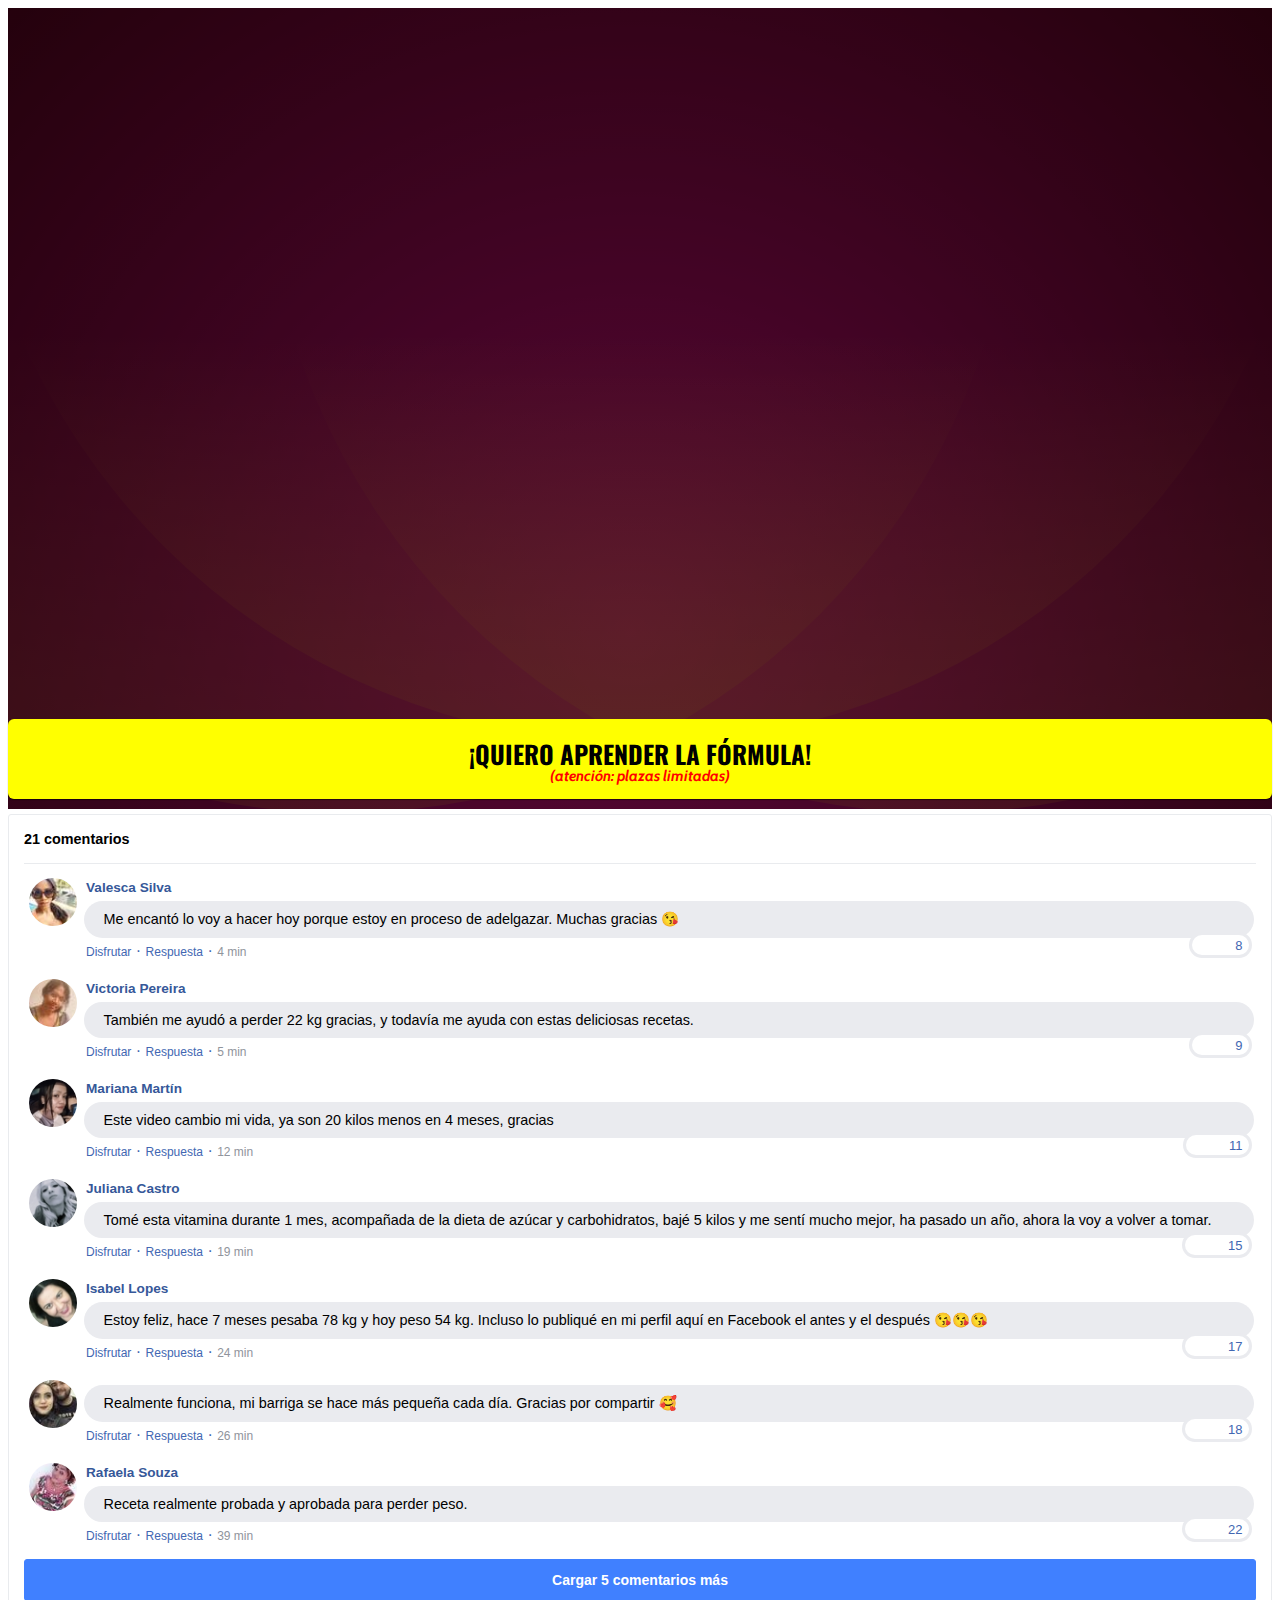
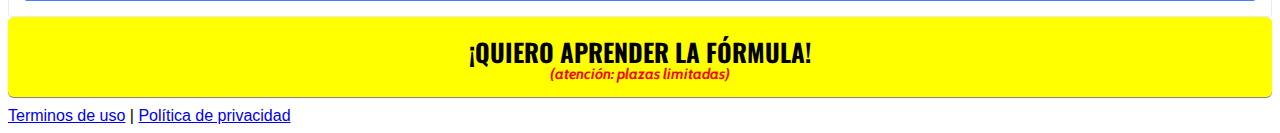
==== index.html @ b969c5fb "Update index.html" ====
<!DOCTYPE html>
<html lang="pt-br">

<head>
  <meta charset="utf-8">
  <meta name="viewport" content="width=device-width, initial-scale=1, shrink-to-fit=no">

  <link rel="stylesheet" href="https://stackpath.bootstrapcdn.com/bootstrap/4.1.3/css/bootstrap.min.css"
    integrity="sha384-MCw98/SFnGE8fJT3GXwEOngsV7Zt27NXFoaoApmYm81iuXoPkFOJwJ8ERdknLPMO" crossorigin="anonymous">

  <link rel="preconnect" href="https://fonts.googleapis.com">
  <link rel="preconnect" href="https://fonts.gstatic.com" crossorigin>
  <link
    href="https://fonts.googleapis.com/css2?family=Cabin:ital,wght@0,400;0,500;0,600;0,700;1,400;1,500;1,600;1,700&family=Dosis:wght@200;300;400;500;600;700;800&family=Oswald:wght@200;300;400;500;600;700&family=Signika:wght@300;400;500;600;700&display=swap"
    rel="stylesheet">

  <link rel="stylesheet" href="./assets/css/com.css">

  <!-- Título da Página -->
  <title>Fórmula Oriental Cero Grasa</title>

  <style type="text/css">
    header {
      color: white;
      background-image: url("./assets/img/rose-petals.svg");
      background-color: rgba(0, 0, 0, 0.6);
      background-position: center;
      background-size: cover;
      background-attachment: fixed;
      background-blend-mode: darken;
    }
  </style>

  <script>

    setTimeout(
      function () {
        $(document).ready(function ($) {
          URLModifier('sck'); // replace VTID to any key

          changeVslVersion();
        });
      }, 1000);


    function URLModifier(customKey) {
      var searchKeyWord = 'tid'; // replace utm_campaign to any key you want to search for
      var searchKeyWordUrl = getParamFromURL(searchKeyWord);
      if (searchKeyWordUrl) {
        $('[data-page-redirect-url]').each(function () {
          var currentLinkUrl = $(this).data('page-redirect-url');
          if (typeof currentLinkUrl !== "undefined") //Anchor Links
          {
            var modifiedUrl = currentLinkUrl + (currentLinkUrl.match(/\?/) ? '&' : '?') + customKey + '=' + searchKeyWordUrl;
            $(this).attr('data-page-redirect-url', modifiedUrl);
          }
        });
        //searchKeyWordUrl = searchKeyWordUrl + '_optin1';
        $('a').each(function () {
          var currentLinkUrl = $(this).attr('href');
          if (typeof currentLinkUrl !== "undefined") //Anchor Links
          {
            var modifiedUrl = currentLinkUrl + (currentLinkUrl.match(/\?/) ? '&' : '?') + customKey + '=' + searchKeyWordUrl;
            $(this).attr('href', modifiedUrl);
          }
          else // Image Links
          {
            var currentImgLinkUrl = $(this).attr('data-imagelink');
            var modifiedImgUrl = currentImgLinkUrl + (currentImgLinkUrl.match(/\?/) ? '&' : '?') + customKey + '=' + searchKeyWordUrl;
            $(this).attr('data-imagelink', modifiedImgUrl);
          }
        });
      }
    }
    function getParamFromURL(t) {
      var a = new RegExp("[?&]" + t + "=([^&#]*)").exec(window.location.href);
      return null === a ? null : a[1]
    }
    function changeVslVersion() {
      var searchKeyWordUrl = getParamFromURL('vsl_version');
      if (searchKeyWordUrl) {
        if (searchKeyWordUrl == 'v6') {
          $('.vsl-content-v6').show();
        }
        else if (searchKeyWordUrl == 'v7') {
          $('.vsl-content-v7').show();
        }
      }
      else {
        $('.vsl-content-v5').show();
      }

      let iframeVsl = getIframeVsl(searchKeyWordUrl);
      $('#content-iframe-vls').html(iframeVsl);
    }
    function getIframeVsl(version) {

      if(version == 'v5') {
        return '<iframe class="vsl-content-v5" id="panda-3b5617ac-5483-41dc-8cd4-0ca3894b825f" src="https://player-vz-7dbce0f8-14c.tv.pandavideo.com.br/embed/?v=3b5617ac-5483-41dc-8cd4-0ca3894b825f" style="border:none;position:absolute;top:0;left:0" allow="accelerometer;gyroscope;autoplay;encrypted-media;picture-in-picture" allowfullscreen=true width="100%" height="100%"></iframe>';
      }
      else if(version == 'v6') {
        return '<iframe class="vsl-content-v6" id="panda-a97cd280-2587-49f0-9492-71a7310267dc" src="https://player-vz-7dbce0f8-14c.tv.pandavideo.com.br/embed/?v=a97cd280-2587-49f0-9492-71a7310267dc" style="border:none;position:absolute;top:0;left:0" allow="accelerometer;gyroscope;autoplay;encrypted-media;picture-in-picture" allowfullscreen=true width="100%" height="100%"></iframe>';
      }
      else if(version == 'v7') {
        return '<iframe class="vsl-content-v7" id="panda-a84b328f-cbce-46ae-9090-2bbf94f9949c" src="https://player-vz-7dbce0f8-14c.tv.pandavideo.com.br/embed/?v=a84b328f-cbce-46ae-9090-2bbf94f9949c" style="border:none;position:absolute;top:0;left:0;" allow="accelerometer;gyroscope;autoplay;encrypted-media;picture-in-picture" allowfullscreen=true  width="100%" height="100%"></iframe>';
      }
    }
  </script>

  <!-- Meta Pixel Code -->
  <script>
    !function (f, b, e, v, n, t, s) {
      if (f.fbq) return; n = f.fbq = function () {
        n.callMethod ?
          n.callMethod.apply(n, arguments) : n.queue.push(arguments)
      };
      if (!f._fbq) f._fbq = n; n.push = n; n.loaded = !0; n.version = '2.0';
      n.queue = []; t = b.createElement(e); t.async = !0;
      t.src = v; s = b.getElementsByTagName(e)[0];
      s.parentNode.insertBefore(t, s)
    }(window, document, 'script',
      'https://connect.facebook.net/en_US/fbevents.js');
    fbq('init', '1074337983238454');
    fbq('track', 'PageView');
  </script>
  <noscript><img height="1" width="1" style="display:none"
      src="https://www.facebook.com/tr?id=1074337983238454&ev=PageView&noscript=1" /></noscript>
  <!-- End Meta Pixel Code -->

  <!--V5-->
  <link rel="preload" href="https://player-vz-7dbce0f8-14c.tv.pandavideo.com.br/embed/css/styles.css" as="style">
  <link rel="prerender"
    href="https://player-vz-7dbce0f8-14c.tv.pandavideo.com.br/embed/?v=3b5617ac-5483-41dc-8cd4-0ca3894b825f">
  <link rel="preload" href="https://player-vz-7dbce0f8-14c.tv.pandavideo.com.br/embed/js/hls.js" as="script">
  <link rel="preload" href="https://player-vz-7dbce0f8-14c.tv.pandavideo.com.br/embed/js/plyr.polyfilled.min.js"
    as="script">
  <link rel="preload"
    href="https://config.tv.pandavideo.com.br/vz-7dbce0f8-14c/3b5617ac-5483-41dc-8cd4-0ca3894b825f.json" as="fetch">
  <link rel="preload" href="https://config.tv.pandavideo.com.br/vz-7dbce0f8-14c/config.json" as="fetch">
  <link rel="preload"
    href="https://b-vz-7dbce0f8-14c.tv.pandavideo.com.br/3b5617ac-5483-41dc-8cd4-0ca3894b825f/playlist.m3u8" as="fetch">
  <link rel="dns-prefetch" href="https://b-vz-7dbce0f8-14c.tv.pandavideo.com.br">
  <link rel="dns-prefetch" href="https://player-vz-7dbce0f8-14c.tv.pandavideo.com.br">
  <link rel="dns-prefetch" href="https://vz-7dbce0f8-14c.b-cdn.net">

  <!--v6-->
  <link rel="preload" href="https://player-vz-7dbce0f8-14c.tv.pandavideo.com.br/embed/css/styles.css" as="style">
  <link rel="prerender"
    href="https://player-vz-7dbce0f8-14c.tv.pandavideo.com.br/embed/?v=a97cd280-2587-49f0-9492-71a7310267dc">
  <link rel="preload" href="https://player-vz-7dbce0f8-14c.tv.pandavideo.com.br/embed/js/hls.js" as="script">
  <link rel="preload" href="https://player-vz-7dbce0f8-14c.tv.pandavideo.com.br/embed/js/plyr.polyfilled.min.js"
    as="script">
  <link rel="preload"
    href="https://config.tv.pandavideo.com.br/vz-7dbce0f8-14c/a97cd280-2587-49f0-9492-71a7310267dc.json" as="fetch">
  <link rel="preload" href="https://config.tv.pandavideo.com.br/vz-7dbce0f8-14c/config.json" as="fetch">
  <link rel="preload"
    href="https://b-vz-7dbce0f8-14c.tv.pandavideo.com.br/a97cd280-2587-49f0-9492-71a7310267dc/playlist.m3u8" as="fetch">
  <link rel="dns-prefetch" href="https://b-vz-7dbce0f8-14c.tv.pandavideo.com.br">
  <link rel="dns-prefetch" href="https://player-vz-7dbce0f8-14c.tv.pandavideo.com.br">
  <link rel="dns-prefetch" href="https://vz-7dbce0f8-14c.b-cdn.net">


  <!--v7-->
  <link rel="preload" href="https://player-vz-7dbce0f8-14c.tv.pandavideo.com.br/embed/css/styles.css" as="style">
  <link rel="prerender"
    href="https://player-vz-7dbce0f8-14c.tv.pandavideo.com.br/embed/?v=a84b328f-cbce-46ae-9090-2bbf94f9949c">
  <link rel="preload" href="https://player-vz-7dbce0f8-14c.tv.pandavideo.com.br/embed/js/hls.js" as="script">
  <link rel="preload" href="https://player-vz-7dbce0f8-14c.tv.pandavideo.com.br/embed/js/plyr.polyfilled.min.js"
    as="script">
  <link rel="preload"
    href="https://config.tv.pandavideo.com.br/vz-7dbce0f8-14c/a84b328f-cbce-46ae-9090-2bbf94f9949c.json" as="fetch">
  <link rel="preload" href="https://config.tv.pandavideo.com.br/vz-7dbce0f8-14c/config.json" as="fetch">
  <link rel="preload"
    href="https://b-vz-7dbce0f8-14c.tv.pandavideo.com.br/a84b328f-cbce-46ae-9090-2bbf94f9949c/playlist.m3u8" as="fetch">
  <link rel="dns-prefetch" href="https://b-vz-7dbce0f8-14c.tv.pandavideo.com.br">
  <link rel="dns-prefetch" href="https://player-vz-7dbce0f8-14c.tv.pandavideo.com.br">
  <link rel="dns-prefetch" href="https://vz-7dbce0f8-14c.b-cdn.net">

</head>

<body>

  <header class="py-4">
    <div class="container">
      <div class="row justify-content-center">
        <div class="col-lg-8 text-center">
          <!-- Imagem Ultrasecreto -->
          <!--<img class="img-fluid" src="./assets/img/ultrasecreto.svg">-->

          <!-- Headline -->
          <div class="vsl-content-v5" style="display: none;">
            <h3 class="my-4"><b>MÉDICO JAPONÉS REVELA <span style="display: block; color:red">FÓRMULA ORIENTAL</span>
                QUE
                TRABAJA EN LA CÉLULA CENTRAL QUE ELIMINA LA GRASA ACUMULADA..</b></h3>
          </div>

          <div class="vsl-content-v6" style="display: none;">
            <h3 class="my-4"><b>EL <span style="display: block; color:red">TRUCO DEL TÉ </span> PARA
                PÉRDIDA DE GRASA..</b></h3>
          </div>

          <div class="vsl-content-v7" style="display: none;">
            <h3 class="my-4"><b>JAPONESES <span style="display: block; color:red">DESVELAN LA FLOR</span> QUE
                TRANSFORMA SU CUERPO..</b></h3>
          </div>

          <!-- VSL -->
          <!--<script type="text/javascript" id="scr_62279575aa8f7e00086fa73e">var s=document.createElement("script");s.src="https://cdn.converteai.net/ccdae62e-116b-492f-9648-160a0c5bfcc3/players/62279575aa8f7e00086fa73e/player.js",s.async=!0,document.head.appendChild(s);</script>-->
          <div style="position:relative;padding-top:56.25%;">
            <div id="content-iframe-vls">
            </div>
          </div>

          <!-- Botão 1 -->
          <div id="cta1" class="mt-4 d-none">
            <a href="https://pay.hotmart.com/T75549851L?off=vvehbeep&checkoutMode=10" class="a-btn"
              style="text-decoration: none; background: yellow !important">
              <span class="span-btn">¡QUIERO APRENDER LA FÓRMULA!</span>
              <span class="span-btn2">(atención: plazas limitadas)</span>
            </a>
          </div>
        </div>
      </div>
    </div>
  </header>

  <section class="comments py-4">
    <div class="container">
      <div class="row justify-content-center">
        <div class="col-lg-8">
          <div class="fb-comments" style="margin-top: 5px;">
            <div class="fb-comments-header">
              <span>21 comentarios</span>
            </div>
            <div class="fb-comments-wrapper" id="2">
              <table class="fb-comments-comment">
                <tbody>
                  <tr>
                    <td rowspan="3" class="fb-comments-comment-img"><img src="./assets/img/comentarios/m2.jpeg"></td>
                    <td>
                      <font class="fb-comments-comment-name">
                        <name>Valesca Silva</name>
                      </font>
                    </td>
                  </tr>
                  <tr>
                    <td class="fb-comments-comment-text">Me encantó lo voy a hacer hoy porque estoy en proceso de
                      adelgazar. Muchas gracias 😘</td>
                  </tr>
                  <tr>
                    <td class="fb-comments-comment-actions">
                      <like>Disfrutar</like>
                      ·
                      <reply>Respuesta</reply>
                      ·
                      <likes>8</likes>

                      <date>4 min</date>
                    </td>
                  </tr>
                </tbody>
              </table>
            </div>
            <div class="fb-comments-wrapper" id="3">
              <table class="fb-comments-comment">
                <tbody>
                  <tr>
                    <td rowspan="3" class="fb-comments-comment-img"><img src="./assets/img/comentarios/m3.jpeg"></td>
                    <td>
                      <font class="fb-comments-comment-name">
                        <name>Victoria Pereira</name>
                      </font>
                    </td>
                  </tr>
                  <tr>
                    <td class="fb-comments-comment-text">También me ayudó a perder 22 kg gracias, y todavía me ayuda con
                      estas deliciosas recetas.</td>
                  </tr>
                  <tr>
                    <td class="fb-comments-comment-actions">
                      <like>Disfrutar</like>
                      ·
                      <reply>Respuesta</reply>
                      ·
                      <likes>9</likes>

                      <date>5 min</date>
                    </td>
                  </tr>
                </tbody>
              </table>
            </div>
            <div class="fb-comments-wrapper" id="4">
              <table class="fb-comments-comment">
                <tbody>
                  <tr>
                    <td rowspan="3" class="fb-comments-comment-img"><img src="./assets/img/comentarios/m4.jpeg"></td>
                    <td>
                      <font class="fb-comments-comment-name">
                        <name>Mariana Martín</name>
                      </font>
                    </td>
                  </tr>
                  <tr>
                    <td class="fb-comments-comment-text">Este video cambio mi vida, ya son 20 kilos menos en 4 meses,
                      gracias</td>
                  </tr>
                  <tr>
                    <td class="fb-comments-comment-actions">
                      <like>Disfrutar</like>
                      ·
                      <reply>Respuesta</reply>
                      ·
                      <likes>11</likes>

                      <date>12 min</date>
                    </td>
                  </tr>
                </tbody>
              </table>
            </div>
            <div class="fb-comments-wrapper" id="5">
              <table class="fb-comments-comment">
                <tbody>
                  <tr>
                    <td rowspan="3" class="fb-comments-comment-img"><img src="./assets/img/comentarios/m5.jpeg"></td>
                    <td>
                      <font class="fb-comments-comment-name">
                        <name>Juliana Castro</name>
                      </font>
                    </td>
                  </tr>
                  <tr>
                    <td class="fb-comments-comment-text">Tomé esta vitamina durante 1 mes, acompañada de la dieta de
                      azúcar y carbohidratos, bajé 5 kilos y me sentí mucho mejor, ha pasado un año, ahora la voy a
                      volver a tomar.</td>
                  </tr>
                  <tr>
                    <td class="fb-comments-comment-actions">
                      <like>Disfrutar</like>
                      ·
                      <reply>Respuesta</reply>
                      ·
                      <likes>15</likes>

                      <date>19 min</date>
                    </td>
                  </tr>
                </tbody>
              </table>
            </div>
            <div class="fb-comments-wrapper" id="6">
              <table class="fb-comments-comment">
                <tbody>
                  <tr>
                    <td rowspan="3" class="fb-comments-comment-img"><img src="./assets/img/comentarios/m6.jpeg"></td>
                    <td>
                      <font class="fb-comments-comment-name">
                        <name>Isabel Lopes</name>
                      </font>
                    </td>
                  </tr>
                  <tr>
                    <td class="fb-comments-comment-text">Estoy feliz, hace 7 meses pesaba 78 kg y hoy peso 54 kg.
                      Incluso lo publiqué en mi perfil aquí en Facebook el antes y el después 😘😘😘</td>
                  </tr>
                  <tr>
                    <td class="fb-comments-comment-actions">
                      <like>Disfrutar</like>
                      ·
                      <reply>Respuesta</reply>
                      ·
                      <likes>17</likes>

                      <date>24 min</date>
                    </td>
                  </tr>
                </tbody>
              </table>
            </div>
            <div class="fb-comments-wrapper" id="7">
              <table class="fb-comments-comment">
                <tbody>
                  <tr>
                    <td rowspan="3" class="fb-comments-comment-img"><img src="./assets/img/comentarios/m7.jpeg"></td>
                    <td>
                      <font class="fb-comments-comment-name">
                        <name></name>
                      </font>
                    </td>
                  </tr>
                  <tr>
                    <td class="fb-comments-comment-text">Realmente funciona, mi barriga se hace más pequeña cada día.
                      Gracias por compartir 🥰</td>
                  </tr>
                  <tr>
                    <td class="fb-comments-comment-actions">
                      <like>Disfrutar</like>
                      ·
                      <reply>Respuesta</reply>
                      ·
                      <likes>18</likes>

                      <date>26 min</date>
                    </td>
                  </tr>
                </tbody>
              </table>
            </div>
            <div class="fb-comments-wrapper" id="9">
              <table class="fb-comments-comment">
                <tbody>
                  <tr>
                    <td rowspan="3" class="fb-comments-comment-img"><img src="./assets/img/comentarios/m11.jpeg">
                    </td>
                    <td>
                      <font class="fb-comments-comment-name">
                        <name>Rafaela Souza</name>
                      </font>
                    </td>
                  </tr>
                  <tr>
                    <td class="fb-comments-comment-text">Receta realmente probada y aprobada para perder peso.</td>
                  </tr>
                  <tr>
                    <td class="fb-comments-comment-actions">
                      <like>Disfrutar</like>
                      ·
                      <reply>Respuesta</reply>
                      ·
                      <likes>22</likes>

                      <date>39 min</date>
                    </td>
                  </tr>
                </tbody>
              </table>
            </div>
            <button class="fb-comments-loadmore" onclick="javascript:loadMore();">Cargar 5 comentarios más</button>
            <div style="display:none" id="more">
              <div class="fb-comments-wrapper">
                <table class="fb-comments-comment" id="10">
                  <tbody>
                    <tr>
                      <td rowspan="3" class="fb-comments-comment-img"><img src="./assets/img/comentarios/m12.jpeg">
                      </td>
                      <td>
                        <font class="fb-comments-comment-name">
                          <name>Ana Sofía</name>
                        </font>
                      </td>
                    </tr>
                    <tr>
                      <td class="fb-comments-comment-text">Maravilloso lo mejor llevo 7 dias tomándolo y 7 kilos ya
                        puedo eliminar estoy muy feliz gracias 😍😍😍</td>
                    </tr>
                    <tr>
                      <td class="fb-comments-comment-actions">
                        <like>Disfrutar</like>
                        ·
                        <reply>Respuesta</reply>
                        ·
                        <likes>41</likes>

                        <date>1 h</date>
                      </td>
                    </tr>
                  </tbody>
                </table>
              </div>
              <div class="fb-comments-wrapper" id="11">
                <table class="fb-comments-comment">
                  <tbody>
                    <tr>
                      <td rowspan="3" class="fb-comments-comment-img"><img src="./assets/img/comentarios/m15.jpeg">
                      </td>
                      <td>
                        <font class="fb-comments-comment-name">
                          <name></name>
                        </font>
                      </td>
                    </tr>
                    <tr>
                      <td class="fb-comments-comment-text">Ya lo estoy tomando, ya bajé 7 kg, ha hecho mucha diferencia,
                        mi ropa estaba toda apretada, ahora está suelta, estoy en postoperación de la columna, entonces
                        gané mucho peso. 15 kg, estaba sintiendo mucho dolor ahora se alivio mucho despues de bajar de
                        peso puedo caminar mas que antes 🙏🙏🙏🙏🙏🙏</td>
                    </tr>
                    <tr>
                      <td class="fb-comments-comment-actions">
                        <like>Disfrutar</like>
                        ·
                        <reply>Respuesta</reply>
                        ·
                        <likes>40</likes>

                        <date>1 h</date>
                      </td>
                    </tr>
                  </tbody>
                </table>
              </div>
              <div class="fb-comments-wrapper" id="12">
                <table class="fb-comments-comment">
                  <tbody>
                    <tr>
                      <td rowspan="3" class="fb-comments-comment-img"><img src="./assets/img/comentarios/m16.jpeg">
                      </td>
                      <td>
                        <font class="fb-comments-comment-name">
                          <name>Daniela Costa</name>
                        </font>
                      </td>
                    </tr>
                    <tr>
                      <td class="fb-comments-comment-text">Muchas gracias me ha ayudado mucho, me ha encantado... duermo
                        muy bien y viendo resultados..🌹 🙋</td>
                    </tr>
                    <tr>
                      <td class="fb-comments-comment-actions">
                        <like>Disfrutar</like>
                        ·
                        <reply>Respuesta</reply>
                        ·
                        <likes>47</likes>

                        <date>1 h</date>
                      </td>
                    </tr>
                  </tbody>
                </table>
              </div>
              <div class="fb-comments-wrapper" id="13">
                <table class="fb-comments-comment">
                  <tbody>
                    <tr>
                      <td rowspan="3" class="fb-comments-comment-img"><img src="./assets/img/comentarios/m17.jpeg"></td>
                      <td>
                        <font class="fb-comments-comment-name">
                          <name>Juliana Dias</name>
                        </font>
                      </td>
                    </tr>
                    <tr>
                      <td class="fb-comments-comment-text">En dos semanas comencé a ver resultados, muy buenos</td>
                    </tr>
                    <tr>
                      <td class="fb-comments-comment-actions">
                        <like>Disfrutar</like>
                        ·
                        <reply>Respuesta</reply>
                        ·
                        <likes>50</likes>

                        <date>1 h</date>
                      </td>
                    </tr>
                  </tbody>
                </table>
              </div>
              <div class="fb-comments-wrapper">
                <table class="fb-comments-comment" id="14">
                  <tbody>
                    <tr>
                      <td rowspan="3" class="fb-comments-comment-img"><img src="./assets/img/comentarios/m18.jpeg">
                      </td>
                      <td>
                        <font class="fb-comments-comment-name">
                          <name>Isabelle Correia</name>
                        </font>
                      </td>
                    </tr>
                    <tr>
                      <td class="fb-comments-comment-text">Mi hermano perdio 6 kl en 15 dias... Empiezo hoy jajaja</td>
                    </tr>
                    <tr>
                      <td class="fb-comments-comment-actions">
                        <like>Disfrutar</like>
                        ·
                        <reply>Respuesta</reply>
                        ·
                        <likes>66</likes>

                        <date>1 h</date>
                      </td>
                    </tr>
                  </tbody>
                </table>
              </div>
            </div>
          </div>
          <!-- Botão 2 -->
          <div id="cta2" class="mt-4 d-none">
            <a href="https://pay.hotmart.com/T75549851L?off=vvehbeep&checkoutMode=10" class="a-btn"
              style="text-decoration: none;background: yellow !important">
              <span class="span-btn">¡QUIERO APRENDER LA FÓRMULA!</span>
              <span class="span-btn2">(atención: plazas limitadas)</span>
            </a>
          </div>
        </div>
      </div>
    </div>
  </section>

  <footer class="bg-dark py-3 text-center">
    <div class="text-white"><a href="termos.html" class="text-white">Terminos de uso</a> | <a href="privacidade.html"
        class="text-white">Política de privacidad</a></div>
  </footer>

  <script type="text/javascript">
    setTimeout(() => { document.getElementById("cta1").classList.remove("d-none"); document.getElementById("cta2").classList.remove("d-none") }, 853000); // temporização da Call to Action (em milissegundos)
  </script>

  <script src="https://code.jquery.com/jquery-3.3.1.slim.min.js"
    integrity="sha384-q8i/X+965DzO0rT7abK41JStQIAqVgRVzpbzo5smXKp4YfRvH+8abtTE1Pi6jizo"
    crossorigin="anonymous"></script>
  <script src="https://cdnjs.cloudflare.com/ajax/libs/popper.js/1.14.3/umd/popper.min.js"
    integrity="sha384-ZMP7rVo3mIykV+2+9J3UJ46jBk0WLaUAdn689aCwoqbBJiSnjAK/l8WvCWPIPm49"
    crossorigin="anonymous"></script>
  <script src="https://stackpath.bootstrapcdn.com/bootstrap/4.1.3/js/bootstrap.min.js"
    integrity="sha384-ChfqqxuZUCnJSK3+MXmPNIyE6ZbWh2IMqE241rYiqJxyMiZ6OW/JmZQ5stwEULTy"
    crossorigin="anonymous"></script>
  <script src="./assets/js/com.js"></script>
</body>

</html>
---- assets/css/com.css ----
@media (max-width: 768px) {
  .video-player {
    width: 100%;
    background: 0 0;
  }
  .video-player iframe {
    width: 100%;
    height: 100%;
    top: 0;
    margin: auto;
  }
  #frame {
    width: 100%;
    height: 100%;
    top: 0;
    margin: auto;
  }
}

* {
  font-family: helvetica, arial, sans-serif;
}

body {
  font-size: 16px;
}

.fb-comments {
  border: 1px solid #e9ebee;
  border-radius: 3px;
  padding: 0 15px;
  padding-bottom: 15px;
  margin: auto;
  position: relative;
  color: #4267b2;
}

.fb-comments-header {
  padding: 15px 0;
  border-bottom: 1px solid #e9ebee;
}

.fb-comments-header span {
  color: #000;
  font-weight: 700;
  font-size: 0.9em;
}

.fb-comments-comment {
  border: none;
  padding: 0;
  margin: 10px 0;
  width: 100%;
}

.fb-comments-reply-wrapper {
  margin-left: 60px;
  border-left: 1px dotted #e9ebee;
  padding-left: 5px;
}

tr,
td {
  border: none;
  margin: 0;
}

td {
  padding: 2.5px;
}

tr {
  padding: 2.5px 0;
}

.fb-comments-comment-img {
  vertical-align: top;
  width: 48px;
  padding-right: 5px;
}

.fb-comments-comment-img img {
  max-width: 48px;
  border-radius: 25px;
}

.fb-comments-comment-name {
  font-size: 0.85em;
}

.fb-comments-comment-name name {
  color: #365899;
  text-decoration: none;
  font-weight: 700;
  cursor: pointer;
  cursor: hand;
}

.fb-comments-comment-name name:hover {
  text-decoration: underline;
}

.fb-comments-comment-name occupation {
  color: #90949c;
}

.fb-comments-comment-text {
  font-size: 0.9em;
  color: #000;
  border-radius: 21px;
  background-color: #eaebef;
  padding: 10px 20px;
}

.fb-comments-comment-actions like,
.fb-comments-comment-actions reply {
  font-size: 0.75em;
  color: #4267b2;
  text-decoration: none;
  cursor: pointer;
  cursor: hand;
}

.fb-comments-comment-actions like.liked {
  color: #90949c;
}

.fb-comments-comment-actions like:hover,
.fb-comments-comment-actions reply:hover {
  text-decoration: underline;
}

.fb-comments-comment-actions likes {
  font-size: 13px;
  background: url(https://cloudcode.site/likes.png);
  background-repeat: no-repeat;
  padding-left: 43px;
  padding-right: 6px;
  padding-top: 3px;
  padding-bottom: 2px;
  margin-top: -10px;
  float: right;
  background-color: #fff;
  border: solid #eaebef;
  border-radius: 19px;
}

.fb-comments-comment-actions date {
  font-size: 0.75em;
  color: #90949c;
  text-decoration: none;
  cursor: pointer;
  cursor: hand;
}

.fb-comments-comment-actions date:hover {
  text-decoration: underline;
}

.fb-comments-loadmore {
  background: #4080ff;
  border: 1px solid #4080ff;
  border-radius: 3px;
  box-sizing: border-box;
  color: #fff;
  font-size: 14px;
  padding: 0.875em;
  text-shadow: none;
  width: 100%;
  font-weight: 700;
  cursor: hand;
  cursor: pointer;
}

.fb-reply-input {
  border: 1px solid lightgrey;
  border-radius: 3px;
  width: 100%;
  padding: 5px 7.5px;
  font-size: 0.75em;
  color: #000;
  outline: none;
}

.fb-reply-input:hover,
.fb-reply-button:hover {
  outline: none;
}

.fb-reply-button {
  background: #4080ff;
  border: 1px solid #4080ff;
  border-radius: 3px;
  box-sizing: border-box;
  color: #fff;
  font-size: 0.75em;
  padding: 5px 7.5px;
  text-shadow: none;
  width: 100%;
  font-weight: 700;
  cursor: hand;
  cursor: pointer;
  outline: none;
}

.bbtn {
  width: 100%;
  max-width: 449px;
}

@media (max-width: 768px) {
  .video-player {
    margin-top: 0 !important;
  }
}

.a-btn {
      text-decoration: none;
      -webkit-font-smoothing: antialiased;
      margin: 0;
      border: 0; 
      font: inherit; 
      vertical-align: baseline;
      color: #2e82bc; 
      outline: 0; 
      line-height: 1; 
      text-align: center; 
      position:relative!important; display: inline-block!important;
      border-style: solid; 
      width: 100%; padding-left: 0!important; padding-right: 0!important; 
      margin-bottom: 10px; 
      padding: 22px 44px; border-color: #ff5535; border-width: 0px; 
      border-radius: 6px; 
      background: linear-gradient(to bottom, #ff6600 0%, #ff5535 100%); 
      box-shadow: 0px 1px 1px 0px rgba(0,0,0,0.5); 
      text-decoration: none!important;
    }
    .span-btn {
      text-decoration: none;
      -webkit-font-smoothing: antialiased; 
      text-align: center;
      margin: 0; 
      border: 0; 
      font: inherit;
      vertical-align: baseline;
      display: block; 
      position: relative; 
      z-index: 1; 
      padding: 0 15px; 
      white-space: normal; 
      font-size: 25px;
      color: #000; 
      font-family: Oswald; 
      font-weight: bold; 
      /*text-shadow: #000000 0px 1px 0px;*/
      text-decoration: none;
    }
    .span-btn2 {
      -webkit-font-smoothing: antialiased; 
      text-align: center;
      padding: 0; border: 0;
      font: inherit; 
      vertical-align: baseline; 
      display: block; 
      position: relative;
      z-index: 1; 
      margin: .2em 0 -.5em; 
      font-size: 15px; 
      color: red; 
      font-family: Cabin; 
      font-weight: bold; 
      font-style: italic;
      /*text-shadow: #000000 0px 1px 0px;*/
    }
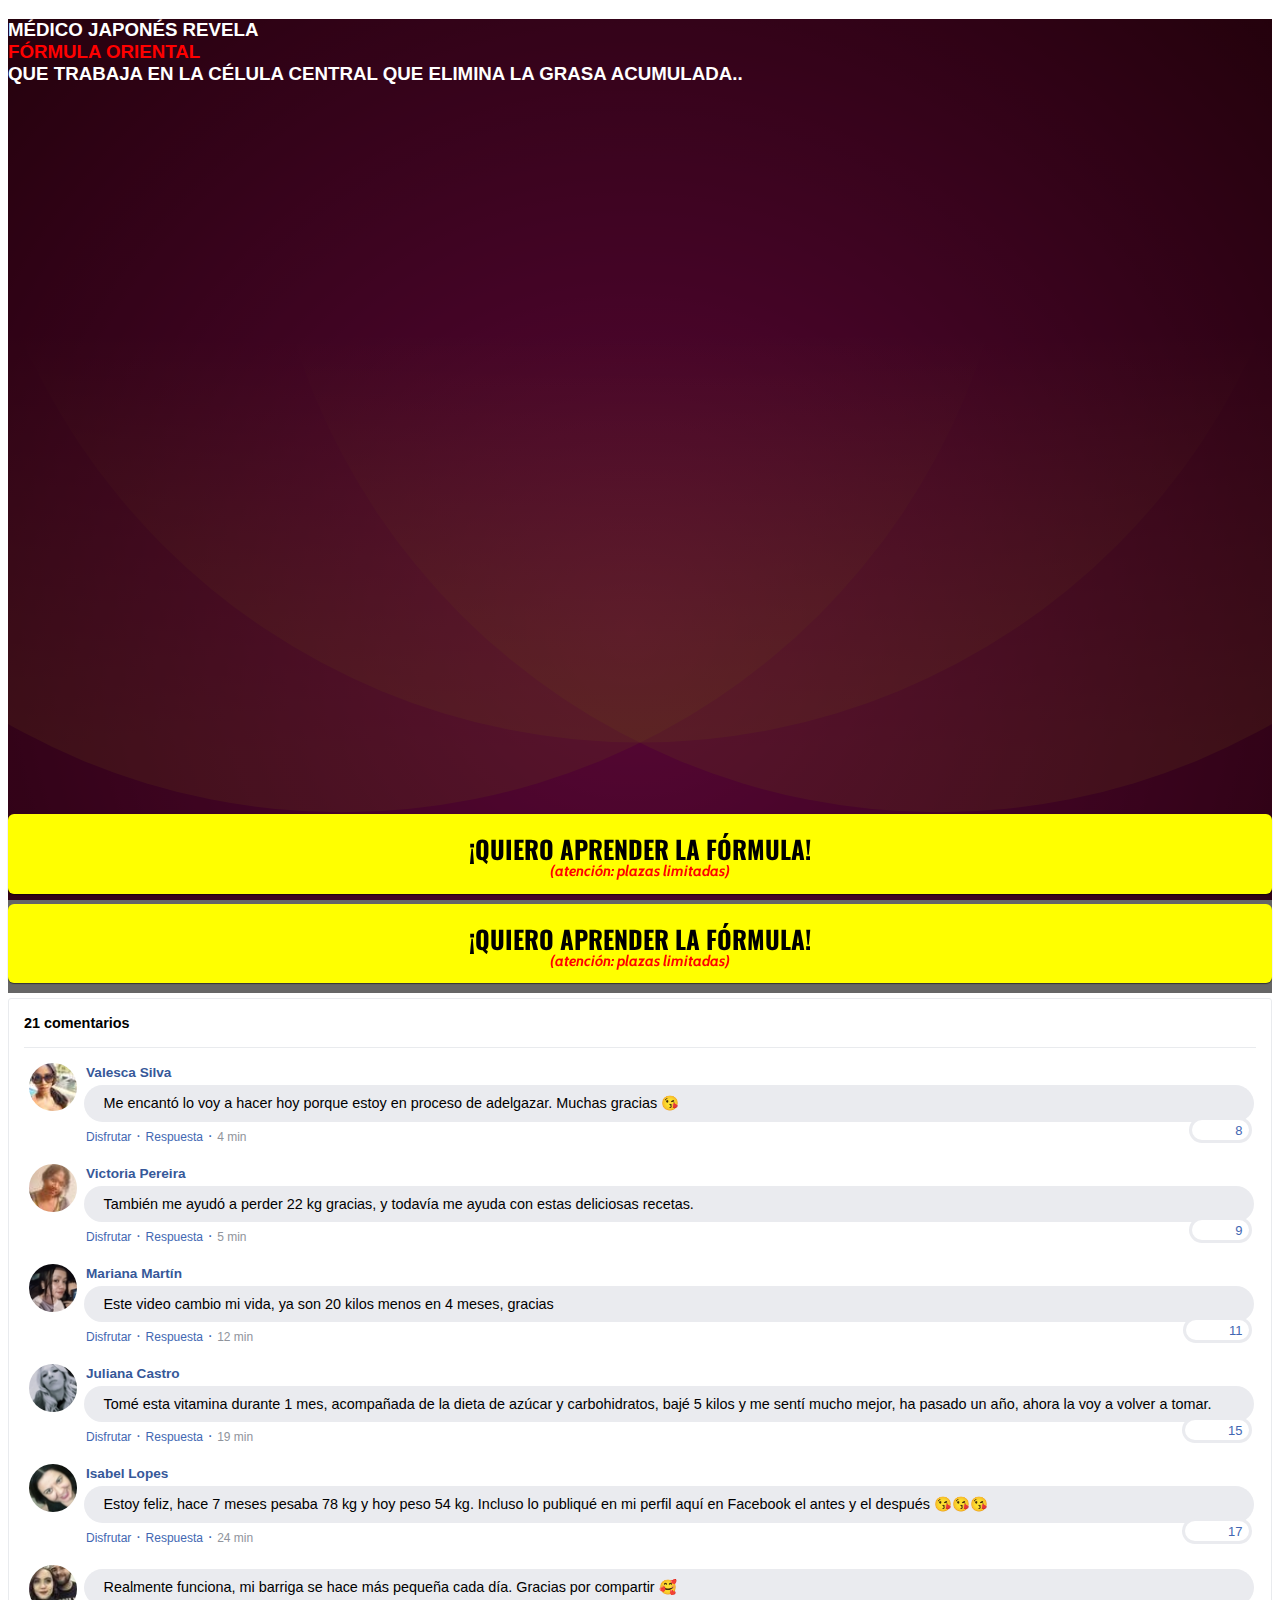
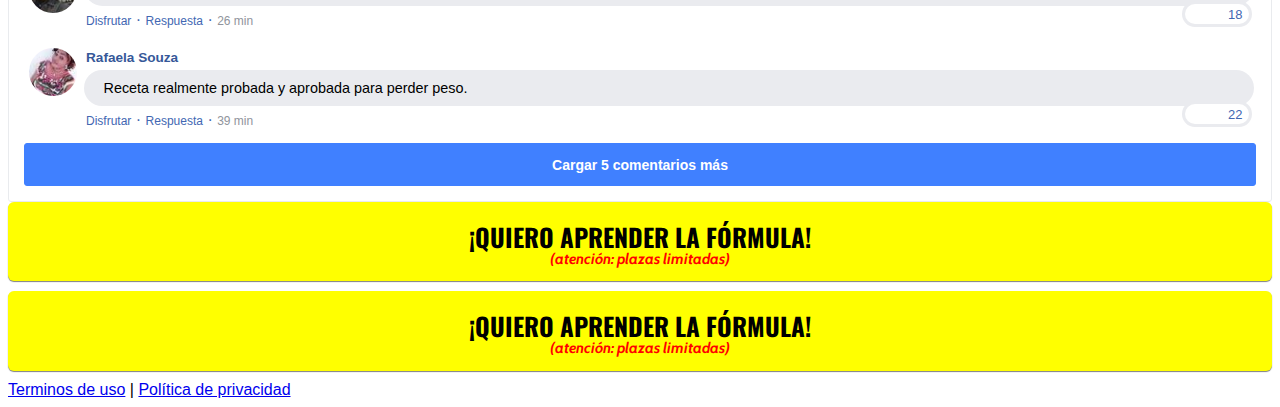
==== commit 9e5122a2: "Update index.html" ====
--- a/index.html
+++ b/index.html
@@ -38,7 +38,7 @@
         $(document).ready(function ($) {
           URLModifier('sck'); // replace VTID to any key
 
-          changeVslVersion();
+          //changeVslVersion();
         });
       }, 1000);
 
@@ -104,6 +104,9 @@
       else if(version == 'v7') {
         return '<iframe class="vsl-content-v7" id="panda-a84b328f-cbce-46ae-9090-2bbf94f9949c" src="https://player-vz-7dbce0f8-14c.tv.pandavideo.com.br/embed/?v=a84b328f-cbce-46ae-9090-2bbf94f9949c" style="border:none;position:absolute;top:0;left:0;" allow="accelerometer;gyroscope;autoplay;encrypted-media;picture-in-picture" allowfullscreen=true  width="100%" height="100%"></iframe>';
       }
+      else {
+        return '<iframe class="vsl-content-v7" id="panda-a84b328f-cbce-46ae-9090-2bbf94f9949c" src="https://player-vz-7dbce0f8-14c.tv.pandavideo.com.br/embed/?v=a84b328f-cbce-46ae-9090-2bbf94f9949c" style="border:none;position:absolute;top:0;left:0;" allow="accelerometer;gyroscope;autoplay;encrypted-media;picture-in-picture" allowfullscreen=true  width="100%" height="100%"></iframe>';
+      }
     }
   </script>
 
@@ -127,6 +130,18 @@
       src="https://www.facebook.com/tr?id=1074337983238454&ev=PageView&noscript=1" /></noscript>
   <!-- End Meta Pixel Code -->
 
+  <!--V1-->
+  <link rel="preload" href="https://player-vz-7dbce0f8-14c.tv.pandavideo.com.br/embed/css/styles.css" as="style">
+<link rel="prerender" href="https://player-vz-7dbce0f8-14c.tv.pandavideo.com.br/embed/?v=9b1802cd-5787-4795-b975-19f5f2f5a8e3">
+<link rel="preload" href="https://player-vz-7dbce0f8-14c.tv.pandavideo.com.br/embed/js/hls.js" as="script">
+<link rel="preload" href="https://player-vz-7dbce0f8-14c.tv.pandavideo.com.br/embed/js/plyr.polyfilled.min.js" as="script">
+<link rel="preload" href="https://config.tv.pandavideo.com.br/vz-7dbce0f8-14c/9b1802cd-5787-4795-b975-19f5f2f5a8e3.json" as="fetch">
+<link rel="preload" href="https://config.tv.pandavideo.com.br/vz-7dbce0f8-14c/config.json" as="fetch">
+<link rel="preload" href="https://b-vz-7dbce0f8-14c.tv.pandavideo.com.br/9b1802cd-5787-4795-b975-19f5f2f5a8e3/playlist.m3u8" as="fetch">
+<link rel="dns-prefetch" href="https://b-vz-7dbce0f8-14c.tv.pandavideo.com.br">
+<link rel="dns-prefetch" href="https://player-vz-7dbce0f8-14c.tv.pandavideo.com.br">
+<link rel="dns-prefetch" href="https://vz-7dbce0f8-14c.b-cdn.net">
+
   <!--V5-->
   <link rel="preload" href="https://player-vz-7dbce0f8-14c.tv.pandavideo.com.br/embed/css/styles.css" as="style">
   <link rel="prerender"
@@ -188,6 +203,12 @@
           <!--<img class="img-fluid" src="./assets/img/ultrasecreto.svg">-->
 
           <!-- Headline -->
+          <div class="vsl-content-v2">
+            <h3 class="my-4"><b>MÉDICO JAPONÉS REVELA <span style="display: block; color:red">FÓRMULA ORIENTAL</span>
+                QUE
+                TRABAJA EN LA CÉLULA CENTRAL QUE ELIMINA LA GRASA ACUMULADA..</b></h3>
+          </div>
+
           <div class="vsl-content-v5" style="display: none;">
             <h3 class="my-4"><b>MÉDICO JAPONÉS REVELA <span style="display: block; color:red">FÓRMULA ORIENTAL</span>
                 QUE
@@ -207,13 +228,23 @@
           <!-- VSL -->
           <!--<script type="text/javascript" id="scr_62279575aa8f7e00086fa73e">var s=document.createElement("script");s.src="https://cdn.converteai.net/ccdae62e-116b-492f-9648-160a0c5bfcc3/players/62279575aa8f7e00086fa73e/player.js",s.async=!0,document.head.appendChild(s);</script>-->
           <div style="position:relative;padding-top:56.25%;">
-            <div id="content-iframe-vls">
-            </div>
+            <div id="content-iframe-vls" style="display: none;">
+            </div>
+
+            <iframe id="panda-9b1802cd-5787-4795-b975-19f5f2f5a8e3" src="https://player-vz-7dbce0f8-14c.tv.pandavideo.com.br/embed/?v=9b1802cd-5787-4795-b975-19f5f2f5a8e3" style="border:none;position:absolute;top:0;left:0" allow="accelerometer;gyroscope;autoplay;encrypted-media;picture-in-picture" allowfullscreen=true width="100%" height="100%"></iframe>
           </div>
 
           <!-- Botão 1 -->
           <div id="cta1" class="mt-4 d-none">
+            <!--$9.90-->
             <a href="https://pay.hotmart.com/T75549851L?off=vvehbeep&checkoutMode=10" class="a-btn"
+              style="text-decoration: none; background: yellow !important; display: none;">
+              <span class="span-btn">¡QUIERO APRENDER LA FÓRMULA!</span>
+              <span class="span-btn2">(atención: plazas limitadas)</span>
+            </a>
+
+            <!--$37.00-->
+            <a href="https://pay.hotmart.com/T75549851L?off=147ui8fs&checkoutMode=10" class="a-btn"
               style="text-decoration: none; background: yellow !important">
               <span class="span-btn">¡QUIERO APRENDER LA FÓRMULA!</span>
               <span class="span-btn2">(atención: plazas limitadas)</span>
@@ -591,8 +622,16 @@
           </div>
           <!-- Botão 2 -->
           <div id="cta2" class="mt-4 d-none">
+            <!--$9.90-->
             <a href="https://pay.hotmart.com/T75549851L?off=vvehbeep&checkoutMode=10" class="a-btn"
-              style="text-decoration: none;background: yellow !important">
+              style="text-decoration: none; background: yellow !important; display: none;">
+              <span class="span-btn">¡QUIERO APRENDER LA FÓRMULA!</span>
+              <span class="span-btn2">(atención: plazas limitadas)</span>
+            </a>
+
+            <!--$37.00-->
+            <a href="https://pay.hotmart.com/T75549851L?off=147ui8fs&checkoutMode=10" class="a-btn"
+              style="text-decoration: none; background: yellow !important">
               <span class="span-btn">¡QUIERO APRENDER LA FÓRMULA!</span>
               <span class="span-btn2">(atención: plazas limitadas)</span>
             </a>
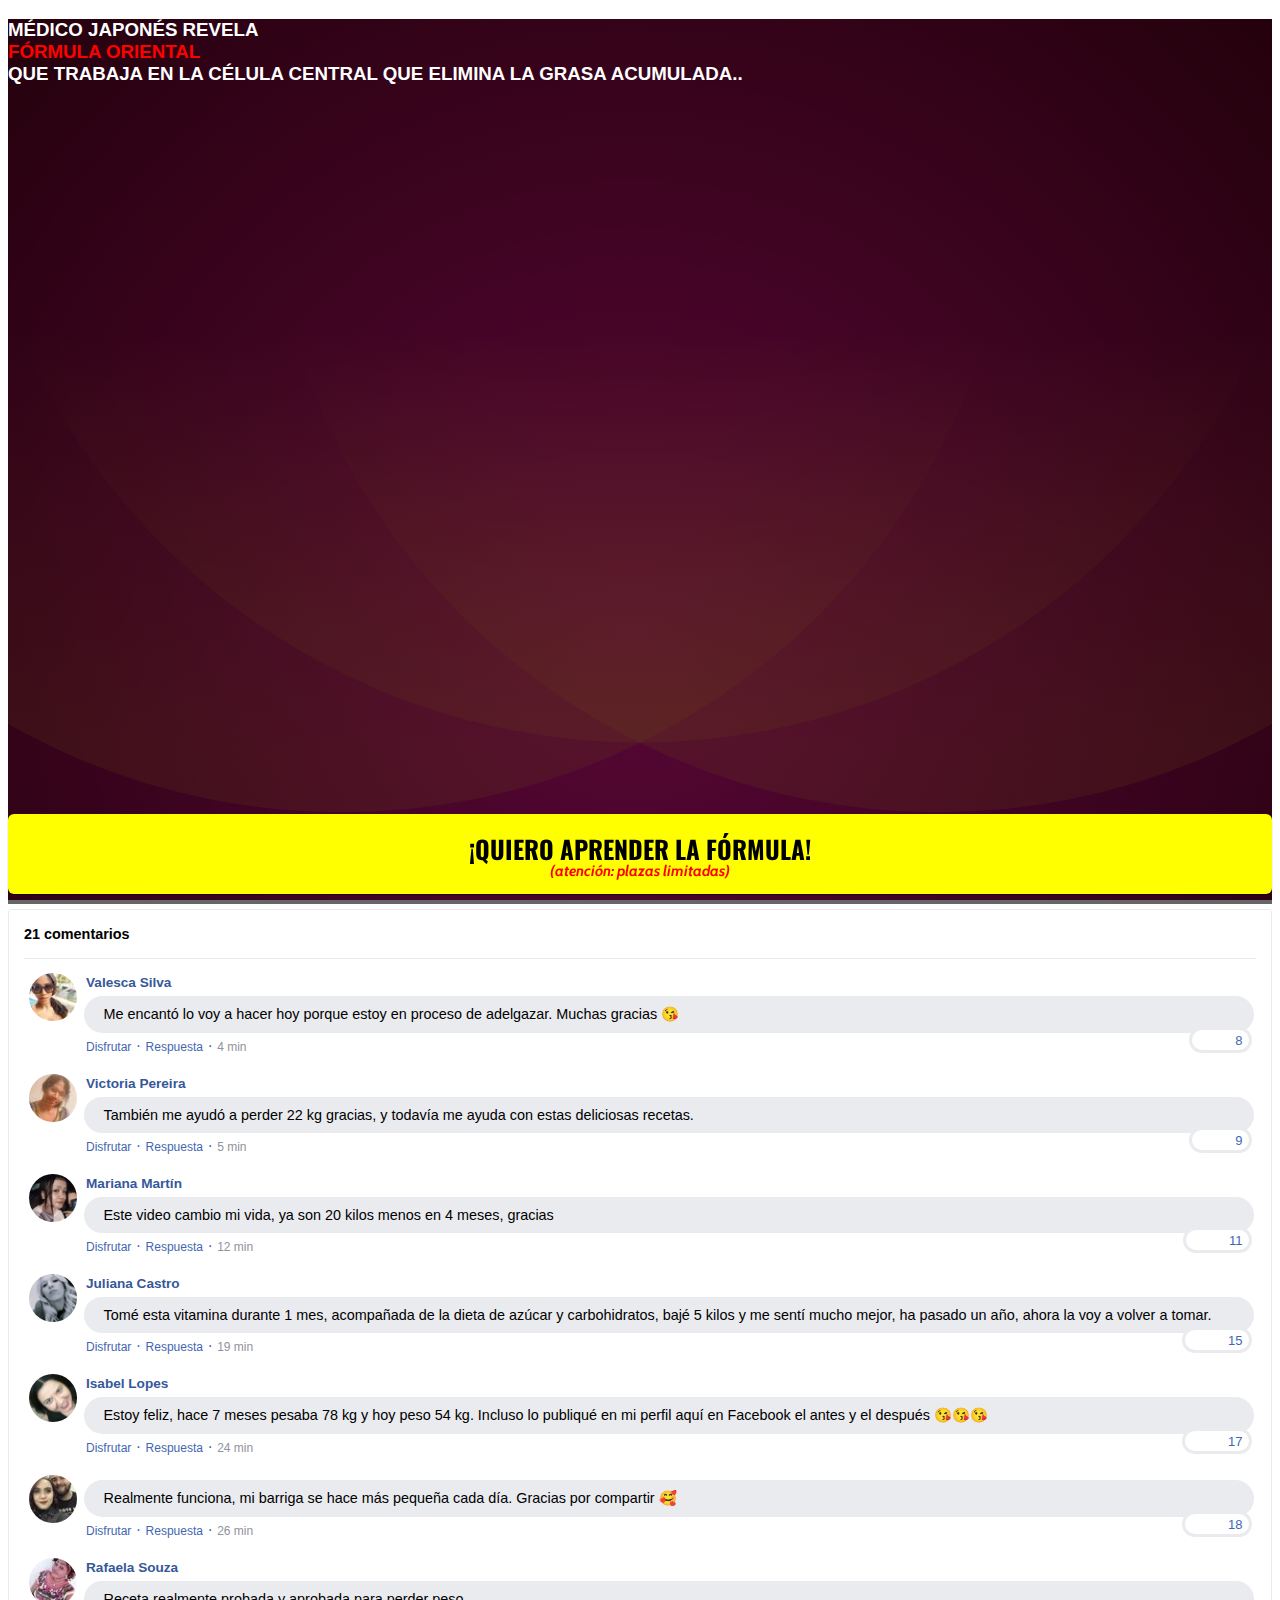
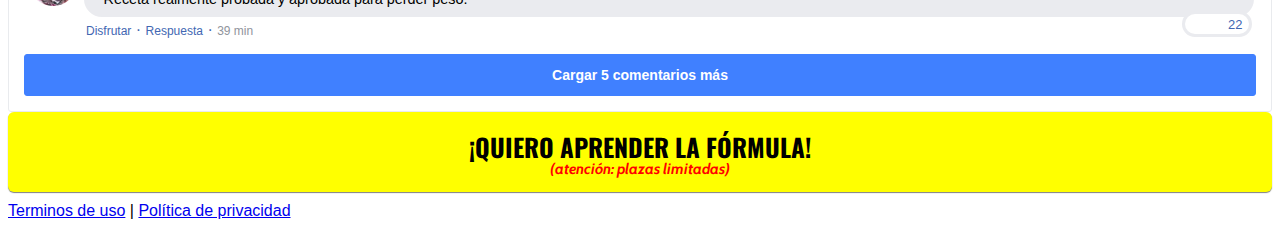
==== commit 8da4af04: "Update index.html" ====
--- a/index.html
+++ b/index.html
@@ -237,11 +237,11 @@
           <!-- Botão 1 -->
           <div id="cta1" class="mt-4 d-none">
             <!--$9.90-->
-            <a href="https://pay.hotmart.com/T75549851L?off=vvehbeep&checkoutMode=10" class="a-btn"
+            <!--<a href="https://pay.hotmart.com/T75549851L?off=vvehbeep&checkoutMode=10" class="a-btn"
               style="text-decoration: none; background: yellow !important; display: none;">
               <span class="span-btn">¡QUIERO APRENDER LA FÓRMULA!</span>
               <span class="span-btn2">(atención: plazas limitadas)</span>
-            </a>
+            </a>-->
 
             <!--$37.00-->
             <a href="https://pay.hotmart.com/T75549851L?off=147ui8fs&checkoutMode=10" class="a-btn"
@@ -623,11 +623,11 @@
           <!-- Botão 2 -->
           <div id="cta2" class="mt-4 d-none">
             <!--$9.90-->
-            <a href="https://pay.hotmart.com/T75549851L?off=vvehbeep&checkoutMode=10" class="a-btn"
+            <!--<a href="https://pay.hotmart.com/T75549851L?off=vvehbeep&checkoutMode=10" class="a-btn"
               style="text-decoration: none; background: yellow !important; display: none;">
               <span class="span-btn">¡QUIERO APRENDER LA FÓRMULA!</span>
               <span class="span-btn2">(atención: plazas limitadas)</span>
-            </a>
+            </a>-->
 
             <!--$37.00-->
             <a href="https://pay.hotmart.com/T75549851L?off=147ui8fs&checkoutMode=10" class="a-btn"
@@ -647,7 +647,10 @@
   </footer>
 
   <script type="text/javascript">
-    setTimeout(() => { document.getElementById("cta1").classList.remove("d-none"); document.getElementById("cta2").classList.remove("d-none") }, 853000); // temporização da Call to Action (em milissegundos)
+
+    //v1      -> 1020000
+    //v6 e v7 -> 853000
+    setTimeout(() => { document.getElementById("cta1").classList.remove("d-none"); document.getElementById("cta2").classList.remove("d-none") }, 1020000); // temporização da Call to Action (em milissegundos)
   </script>
 
   <script src="https://code.jquery.com/jquery-3.3.1.slim.min.js"
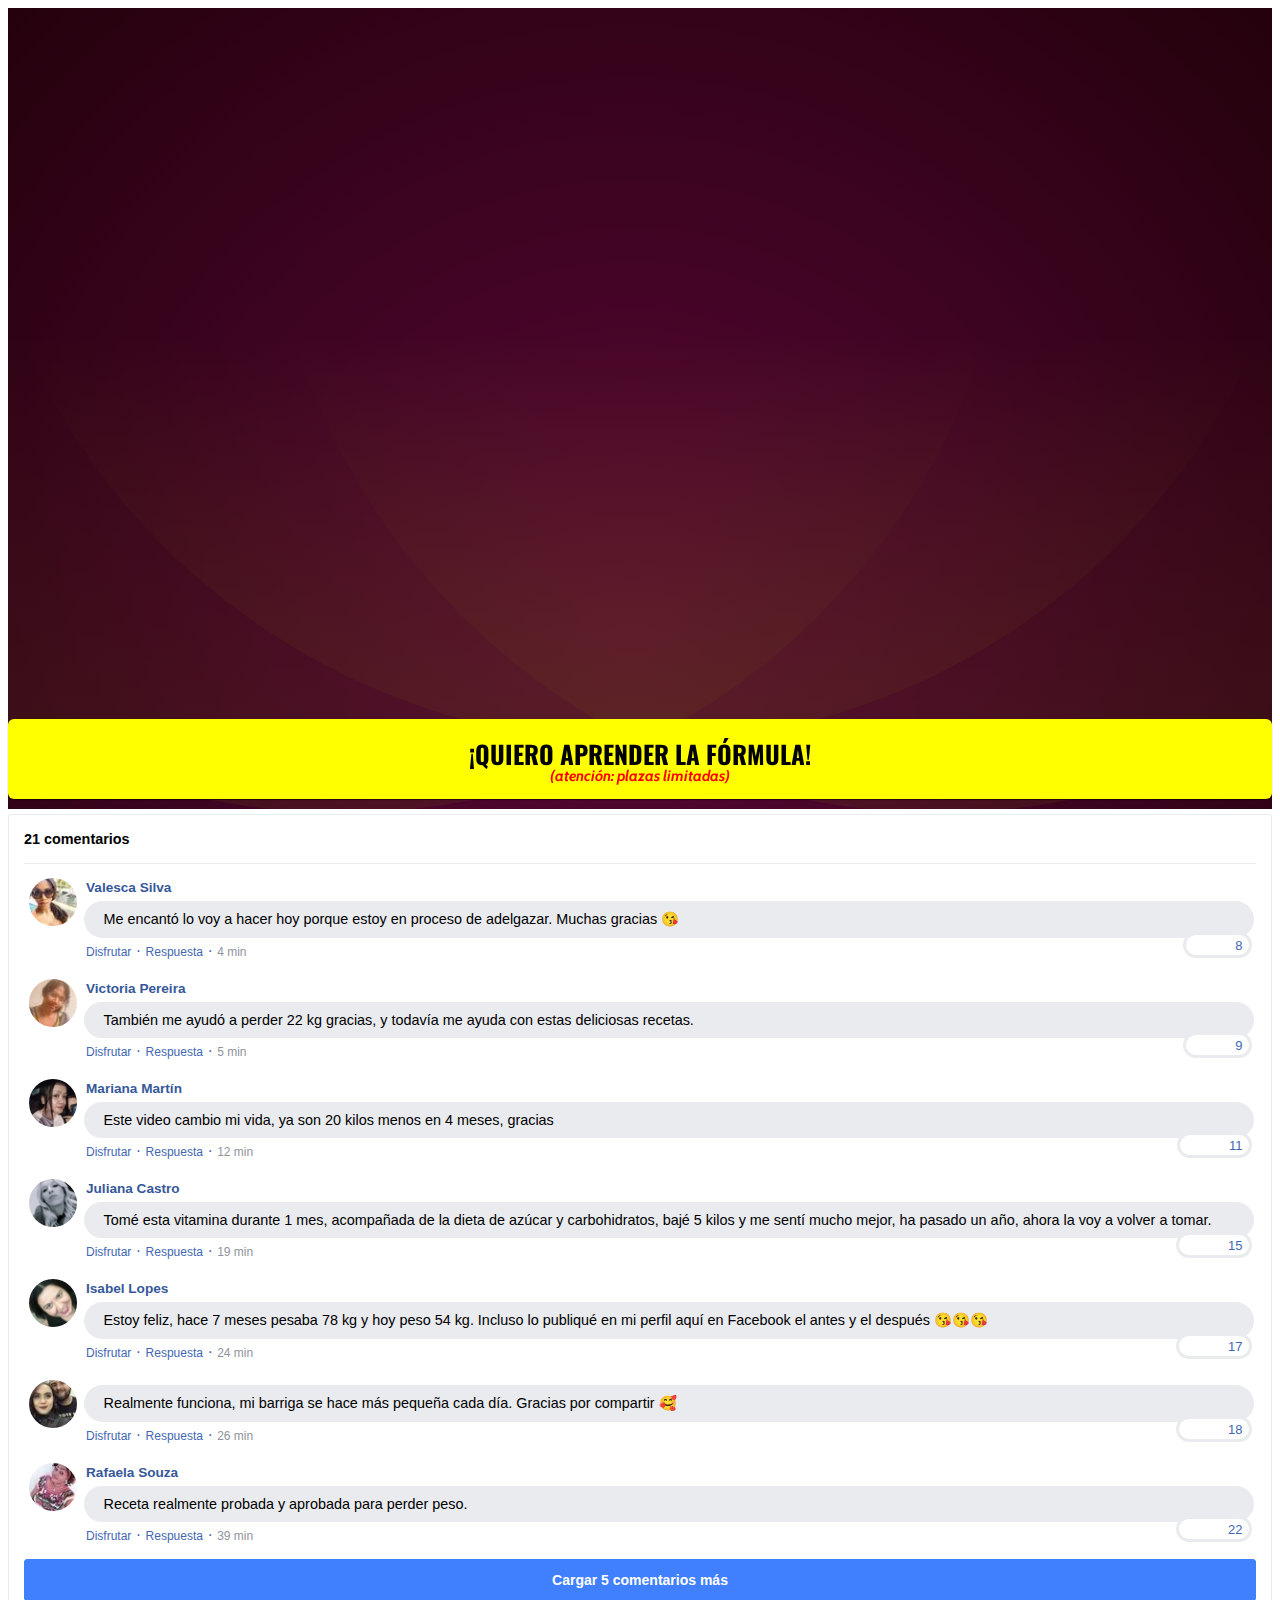
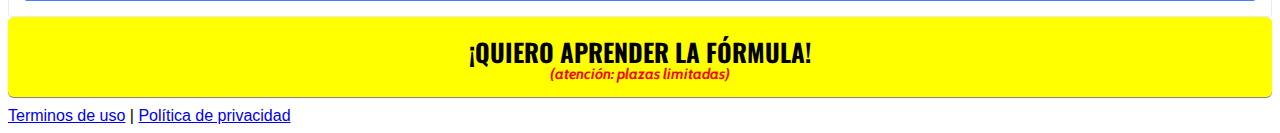
==== commit 6e2a1340: "update" ====
--- a/index.html
+++ b/index.html
@@ -142,6 +142,18 @@
 <link rel="dns-prefetch" href="https://player-vz-7dbce0f8-14c.tv.pandavideo.com.br">
 <link rel="dns-prefetch" href="https://vz-7dbce0f8-14c.b-cdn.net">
 
+  <!--V2-->
+<link rel="preload" href="https://player-vz-7dbce0f8-14c.tv.pandavideo.com.br/embed/css/styles.css" as="style">
+<link rel="prerender" href="https://player-vz-7dbce0f8-14c.tv.pandavideo.com.br/embed/?v=97ba3468-0534-449d-8e55-c50dfd118e21">
+<link rel="preload" href="https://player-vz-7dbce0f8-14c.tv.pandavideo.com.br/embed/js/hls.js" as="script">
+<link rel="preload" href="https://player-vz-7dbce0f8-14c.tv.pandavideo.com.br/embed/js/plyr.polyfilled.min.js" as="script">
+<link rel="preload" href="https://config.tv.pandavideo.com.br/vz-7dbce0f8-14c/97ba3468-0534-449d-8e55-c50dfd118e21.json" as="fetch">
+<link rel="preload" href="https://config.tv.pandavideo.com.br/vz-7dbce0f8-14c/config.json" as="fetch">
+<link rel="preload" href="https://b-vz-7dbce0f8-14c.tv.pandavideo.com.br/97ba3468-0534-449d-8e55-c50dfd118e21/playlist.m3u8" as="fetch">
+<link rel="dns-prefetch" href="https://b-vz-7dbce0f8-14c.tv.pandavideo.com.br">
+<link rel="dns-prefetch" href="https://player-vz-7dbce0f8-14c.tv.pandavideo.com.br">
+<link rel="dns-prefetch" href="https://vz-7dbce0f8-14c.b-cdn.net">
+
   <!--V5-->
   <link rel="preload" href="https://player-vz-7dbce0f8-14c.tv.pandavideo.com.br/embed/css/styles.css" as="style">
   <link rel="prerender"
@@ -203,7 +215,7 @@
           <!--<img class="img-fluid" src="./assets/img/ultrasecreto.svg">-->
 
           <!-- Headline -->
-          <div class="vsl-content-v2">
+          <!--<div class="vsl-content-v2">
             <h3 class="my-4"><b>MÉDICO JAPONÉS REVELA <span style="display: block; color:red">FÓRMULA ORIENTAL</span>
                 QUE
                 TRABAJA EN LA CÉLULA CENTRAL QUE ELIMINA LA GRASA ACUMULADA..</b></h3>
@@ -223,7 +235,7 @@
           <div class="vsl-content-v7" style="display: none;">
             <h3 class="my-4"><b>JAPONESES <span style="display: block; color:red">DESVELAN LA FLOR</span> QUE
                 TRANSFORMA SU CUERPO..</b></h3>
-          </div>
+          </div>-->
 
           <!-- VSL -->
           <!--<script type="text/javascript" id="scr_62279575aa8f7e00086fa73e">var s=document.createElement("script");s.src="https://cdn.converteai.net/ccdae62e-116b-492f-9648-160a0c5bfcc3/players/62279575aa8f7e00086fa73e/player.js",s.async=!0,document.head.appendChild(s);</script>-->
@@ -231,7 +243,8 @@
             <div id="content-iframe-vls" style="display: none;">
             </div>
 
-            <iframe id="panda-9b1802cd-5787-4795-b975-19f5f2f5a8e3" src="https://player-vz-7dbce0f8-14c.tv.pandavideo.com.br/embed/?v=9b1802cd-5787-4795-b975-19f5f2f5a8e3" style="border:none;position:absolute;top:0;left:0" allow="accelerometer;gyroscope;autoplay;encrypted-media;picture-in-picture" allowfullscreen=true width="100%" height="100%"></iframe>
+            <!--<iframe id="panda-9b1802cd-5787-4795-b975-19f5f2f5a8e3" src="https://player-vz-7dbce0f8-14c.tv.pandavideo.com.br/embed/?v=9b1802cd-5787-4795-b975-19f5f2f5a8e3" style="border:none;position:absolute;top:0;left:0" allow="accelerometer;gyroscope;autoplay;encrypted-media;picture-in-picture" allowfullscreen=true width="100%" height="100%"></iframe>-->
+            <iframe id="panda-97ba3468-0534-449d-8e55-c50dfd118e21" src="https://player-vz-7dbce0f8-14c.tv.pandavideo.com.br/embed/?v=97ba3468-0534-449d-8e55-c50dfd118e21" style="border:none;position:absolute;top:0;left:0" allow="accelerometer;gyroscope;autoplay;encrypted-media;picture-in-picture" allowfullscreen=true width="100%" height="100%"></iframe>
           </div>
 
           <!-- Botão 1 -->
@@ -649,8 +662,9 @@
   <script type="text/javascript">
 
     //v1      -> 1020000
+    //v2      -> 1340000
     //v6 e v7 -> 853000
-    setTimeout(() => { document.getElementById("cta1").classList.remove("d-none"); document.getElementById("cta2").classList.remove("d-none") }, 1020000); // temporização da Call to Action (em milissegundos)
+    setTimeout(() => { document.getElementById("cta1").classList.remove("d-none"); document.getElementById("cta2").classList.remove("d-none") }, 1340000); // temporização da Call to Action (em milissegundos)
   </script>
 
   <script src="https://code.jquery.com/jquery-3.3.1.slim.min.js"
--- a/assets/css/com.css
+++ b/assets/css/com.css
@@ -132,9 +132,11 @@
 
 .fb-comments-comment-actions likes {
   font-size: 13px;
-  background: url(https://cloudcode.site/likes.png);
-  background-repeat: no-repeat;
-  padding-left: 43px;
+  background: url(https://img.imageboss.me/atm/cdn/p/h.png) 5px 2px, url(https://img.imageboss.me/atm/cdn/p/l.png) 5px 2px;
+  background-repeat: no-repeat, no-repeat;
+  background-position: center, left center;
+  background-size: 20px 20px;
+  padding-left: 49px;
   padding-right: 6px;
   padding-top: 3px;
   padding-bottom: 2px;
